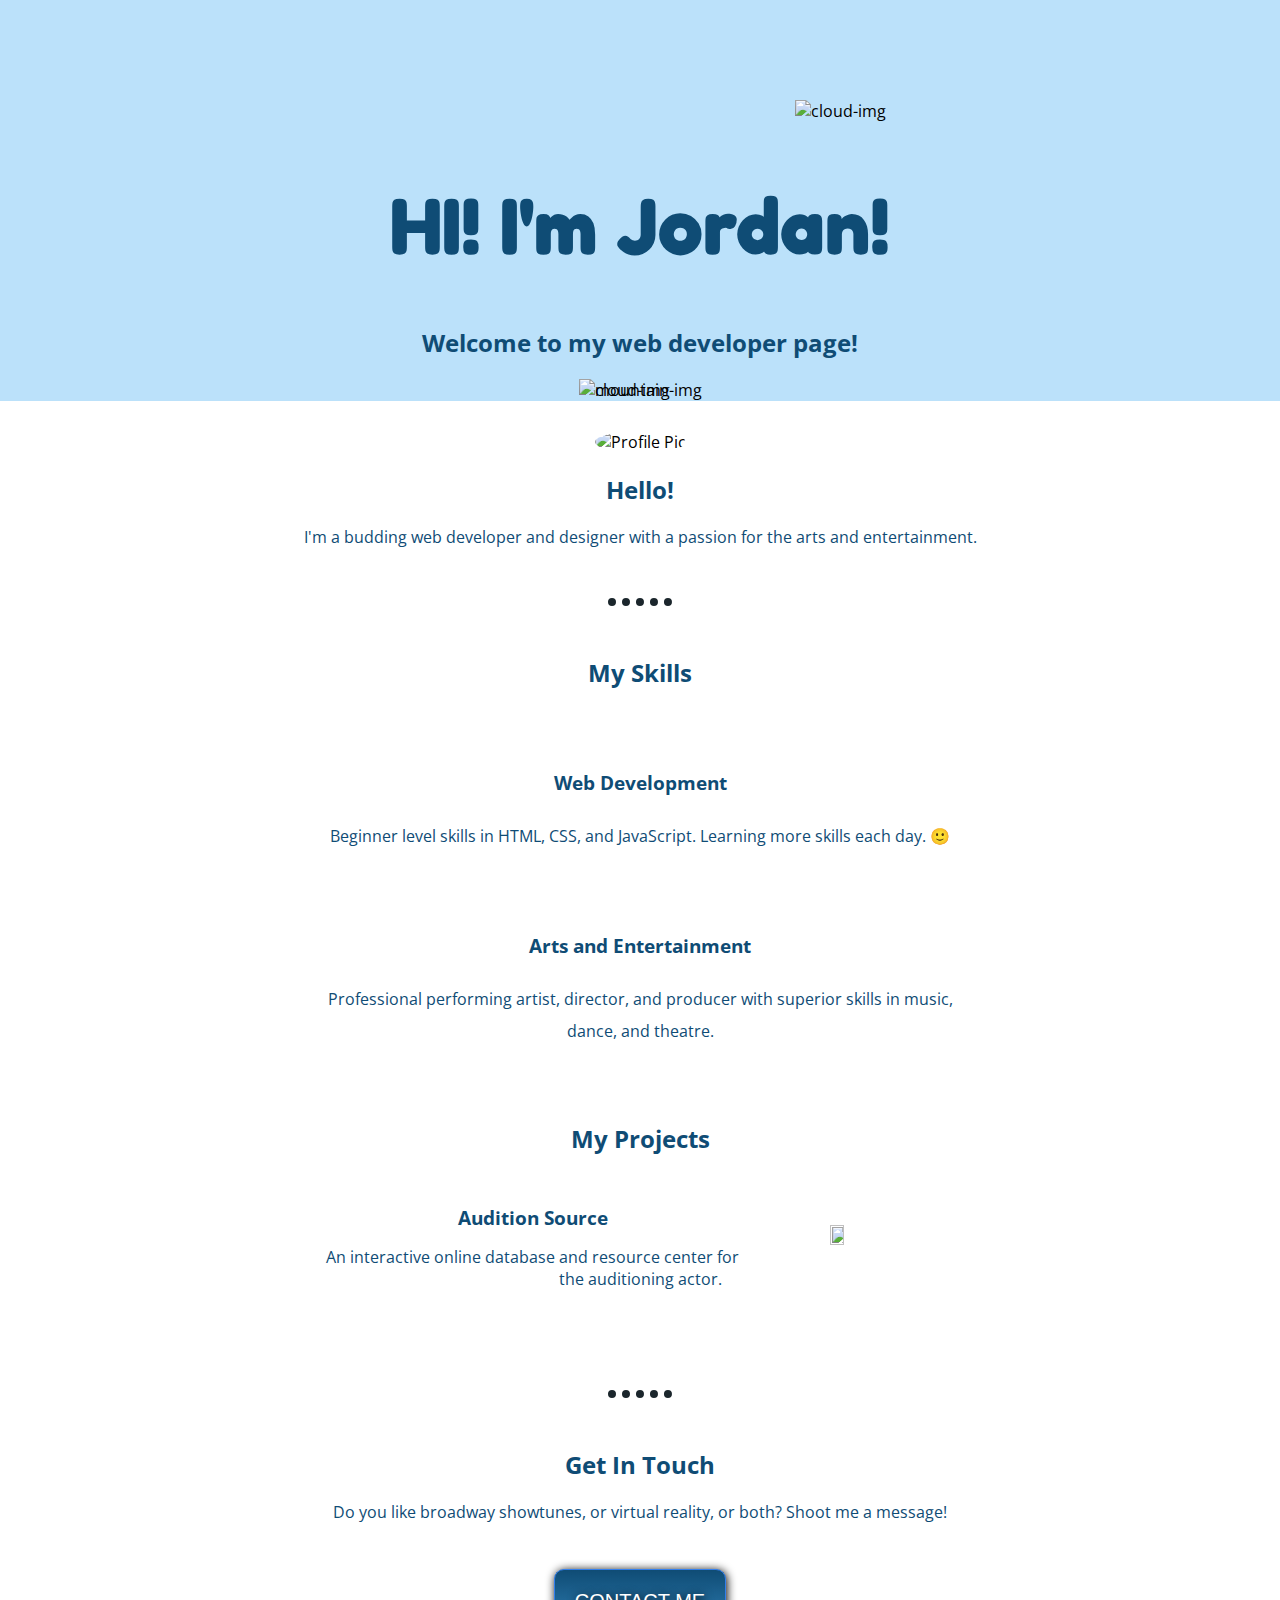
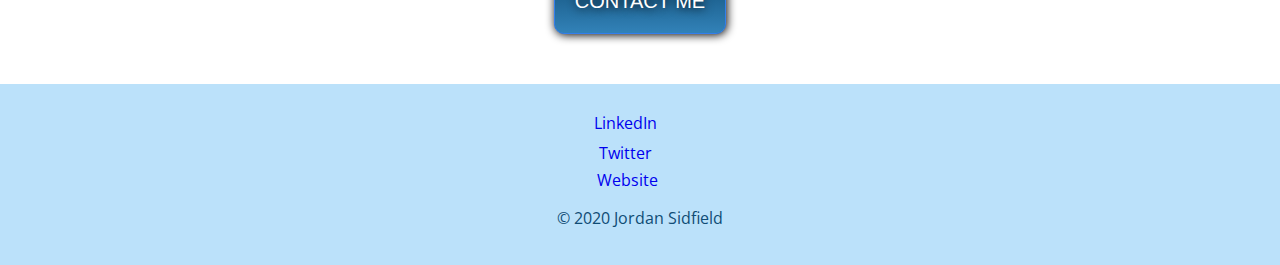
==== index.html @ 5e894c9b "Add files via upload" ====
<!DOCTYPE html>
<html lang="en" dir="ltr">

<head>
  <meta charset="utf-8">
  <title>Websites By Jordan Sidfield</title>
  <link rel="stylesheet" href="css/jordanstyle.css">
  <link rel="shortcut icon" href="favicon.ico" type="image/x-icon">
  <link rel="icon" href="favicon.ico" type="image/x-icon">
  <link href="https://fonts.googleapis.com/css2?family=Fredoka+One&family=Open+Sans&display=swap" rel="stylesheet">
  <script src="https://unpkg.com/@lottiefiles/lottie-player@latest/dist/lottie-player.js"></script>
  <script src="https://unpkg.com/@lottiefiles/lottie-interactivity@latest/dist/lottie-interactivity.min.js"></script>
  <script src="https://unpkg.com/@lottiefiles/lottie-player@0.4.0/dist/lottie-player.js"></script>
</head>

<body>

  <script>
  LottieInteractivity.create({
      mode:"scroll",
      player:'#scrollinglottie',
      actions: [
          {
              visibility:[0,1],
              type: "seek",
              frames: [0, 100],
          },
      ]
  });
  </script>
  <div class="Top-Container">
    <img class="top-cloud" src="/Users/jordansidfield/Documents/Web Dev Bootcamp/Web Development/CSS - My Site/CSS - My Site Images/cloud.png" alt="cloud-img">
    <h1>HI! I'm Jordan!</h1>
    <h2>Welcome to my web developer page!</h2>
    <img class="bottom-cloud" src="/Users/jordansidfield/Documents/Web Dev Bootcamp/Web Development/CSS - My Site/CSS - My Site Images/cloud.png" alt="cloud-img">
    <img src="/Users/jordansidfield/Documents/Web Dev Bootcamp/Web Development/CSS - My Site/CSS - My Site Images/mountain.png" alt="mountain-img">
  </div>

  <div class="middle-container">
    <div class="profile">
      <img class="profile-picture" src="http://www.jordansidfield.com/uploads/1/6/1/8/16186140/img-0157smirkbusiness_orig.jpg" alt="Profile Pic" style="height: 30%; width: 30%;">
      <h2>Hello!</h2>
      <p>I'm a budding web developer and designer with a passion for the arts and entertainment.</p>
    </div>
    <hr>
    <div class="skills">
      <h2>My Skills</h2>
      <div class="skill-row">
        <lottie-player class="WebDev-Icon" src="https://assets3.lottiefiles.com/packages/lf20_dRTIsg.json"  background="transparent"  speed="1.5"  style="width: 50%; height: 50%;"  loop  autoplay></lottie-player>
        <h3>Web Development</h3>
        <p>Beginner level skills in HTML, CSS, and JavaScript. Learning more skills each day. 🙂 </p>
      </div>
      <div class="skill-row">
        <lottie-player class="Drama-Masks" id="scrollinglottie" src="https://assets8.lottiefiles.com/packages/lf20_YHvtdL.json" style="width:50%; height: 50%;" speed="1" background="transparent" loop autoplay></lottie-player>

        <h3>Arts and Entertainment</h3>

        <p>Professional performing artist, director, and producer with superior skills in music, dance, and theatre.</p>
      </div>
      <div class="projects">
        <h2>My Projects</h2>
        <div class="project-spacer">

        </div>
<a href="http://www.auditionsource.org" style="text-decoration: none;"><img class="auditionlogo" src="/Users/jordansidfield/Documents/Web Dev Bootcamp/Web Development/CSS - My Site/CSS - My Site Images/bluemusicbinder.png" height="15%" width="15%" />
        <h3 class="auditionlink" >Audition Source</h3></a>
        <p>
          An interactive online database and resource center for the auditioning actor.
        </p>



      </div>
    </div>


    <hr>
    <div class="contact-me">
      <h2>Get In Touch</h2>
      <p>Do you like broadway showtunes, or virtual reality, or both? Shoot me a message!</p>
      <a class="btn" href="mailto:jsidfield@gmail.com">CONTACT ME</a>
    </div>
  </div>


  <div class="bottom-container">
    <a class="footer-link" href="https://www.linkedin.com/in/jordan-sidfield">LinkedIn
      <lottie-player class="linkedin-icon" src="https://assets5.lottiefiles.com/packages/lf20_fdhI9S.json" background="transparent" speed="1" style="width: 25px; height: 25px;" hover loop viewBox="0 0 25 25"  />
    </a>

<div>
    <a class="twitter-link" href="https://twitter.com/Mrbojangles01">Twitter
    <lottie-player class="twitter-bird" src="https://assets3.lottiefiles.com/packages/lf20_0FyMSp.json"  background="transparent"  speed="1"  style="width: 25px; height: 25px;" hover loop viewBox="0 0 25 25"  />
    </a>
</div>

    <div class="websitebtn">
      <a class="website-link" href="http://www.jordansidfield.com/">Website
        <lottie-player class="globe1" src="https://assets9.lottiefiles.com/packages/lf20_q6fN9c.json"  background="transparent"  speed="6"  style="width: 22px; height: 22px;" hover loop viewBox= "0 0 24 24" />

      </a>
    </div>
    <p>© 2020 Jordan Sidfield</p>
  </div>

</body>

</html>
---- css/jordanstyle.css ----
body {
  margin: 0;
  text-align: center;
  font-family: 'Open Sans', sans-serif;
  ;
}

h1 {
  font-size: 5rem;
  color: #0f4c75;
  font-family: 'Fredoka One', sans-serif;
}

h2 {
  color: #0f4c75;
}

h3 {
  color: #0f4c75;
}

p {
  color: #0f4c75;
}

hr {
  margin-top: 50px;
  margin-bottom: 50px;
  width: 5%;
  border-width: 8px;
  border-style: dotted none none;
  border-color: #1b262c;
}

.Top-Container {
  background-color: #bbe1fa;
}

.bottom-cloud {
  position: absolute;
}

.top-cloud {
  position: relative;
  margin-left: 400px;
  padding-top: 100px;
}

.profile-picture {
  Margin-top: 30px;
  border-radius: 100%;
  height: 20%;
  width: 20%;
}

.skill-row {
  width: 50%;
  margin: 75px auto 75px auto;
  line-height: 2;
  text-align: center;
}

.WebDev-Icon {
  float: left;
  margin-right: 75px;
}

.Drama-Masks {
  float: right;
  margin-left: 75px;
}

.projects {
  width: 50%;
  margin: 100px auto 100px auto;
  margin-top: 50px;
  text-align: center;

}

.project-spacer {margin-bottom: 50px;
margin-top: 50px;}

.auditionlogo {
  float: right;
  margin-right: 75px;
  margin-left: 45px;
  margin-top: 20px;
}
.auditionlink {margin: 1px;}

.auditionlink:hover {
  color: #bbe1fa;
}

.contact-me {
  margin-top: 10%;
  align-items: center;
  margin: 30px auto 50px;
}

.btn {
  margin-top: 30px;
  background: #0F4C75;
  background-image: -webkit-linear-gradient(top, #0F4C75, #3282B8);
  background-image: -moz-linear-gradient(top, #0F4C75, #3282B8);
  background-image: -ms-linear-gradient(top, #0F4C75, #3282B8);
  background-image: -o-linear-gradient(top, #0F4C75, #3282B8);
  background-image: linear-gradient(to bottom, #0F4C75, #3282B8);
  -webkit-border-radius: 10px;
  -moz-border-radius: 10px;
  border-radius: 10px;
  color: #FFFFFF;
  font-family: sans-serif;
  font-size: 20px;
  font-weight: 100;
  padding: 20px;
  -webkit-box-shadow: 1px 1px 10px 0 #000000;
  -moz-box-shadow: 1px 1px 10px 0 #000000;
  box-shadow: 1px 1px 10px 0 #000000;
  text-shadow: 1px 1px 10px #000000;
  border: solid #337FED 1px;
  text-decoration: none;
  display: inline-block;
  cursor: pointer;
  text-align: center;
}

.btn:hover {
  border: solid #337FED 1px;
  background: #BBE1FA;
  background-image: -webkit-linear-gradient(top, #BBE1FA, #1B262C);
  background-image: -moz-linear-gradient(top, #BBE1FA, #1B262C);
  background-image: -ms-linear-gradient(top, #BBE1FA, #1B262C);
  background-image: -o-linear-gradient(top, #BBE1FA, #1B262C);
  background-image: linear-gradient(bottom, #BBE1FA, #1B262C);
  -webkit-border-radius: 10px;
  -moz-border-radius: 10px;
  border-radius: 10px;
  text-decoration: none;
  font-style: oblique;
  color: #000000;
}

.bottom-container {
  margin-top: 30px;
  background-color: #BBE1FA;
  padding: 20px;
}

.globe1 {
  display: inline-table;
}

.website-link {
  text-decoration: none;
}

.website-link:hover {
  color: #ffffff;
  animation-play-state: running;
}

.linkedin-icon {
  display: inline-table;
}

.linkedin-icon:hover {
  animation-play-state: running;
}

.twitter-link {
  text-decoration: none;
}

.twitter-bird {
  display: inline-table;
}

.twitter-link:hover {
  color: #ffffff;
  animation-play-state: running;
}

.twitter-icon:hover {
  animation-play-state: running;
}

.footer-link {
  margin: 10px;
  text-decoration: none;
}

.footer-link:hover {
  color: #FFFFFF;
  animation-play-state: running;
}
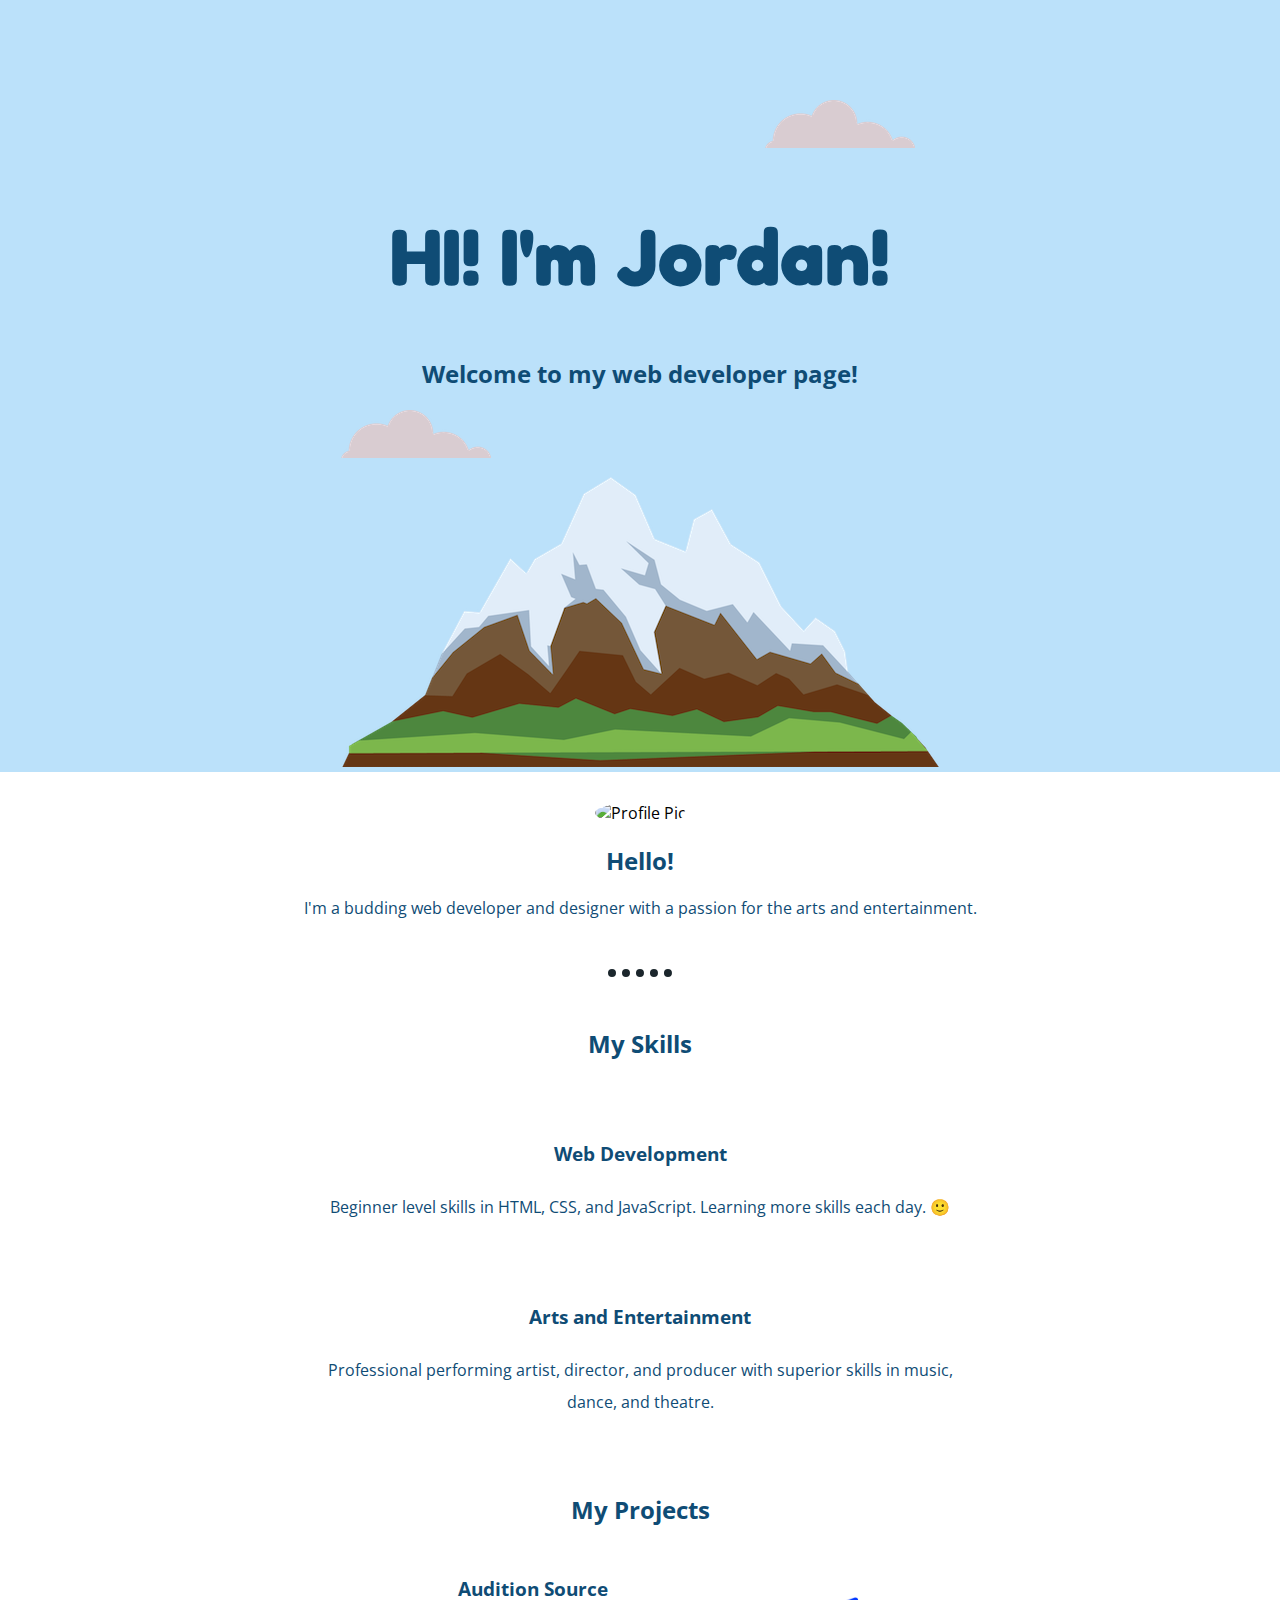
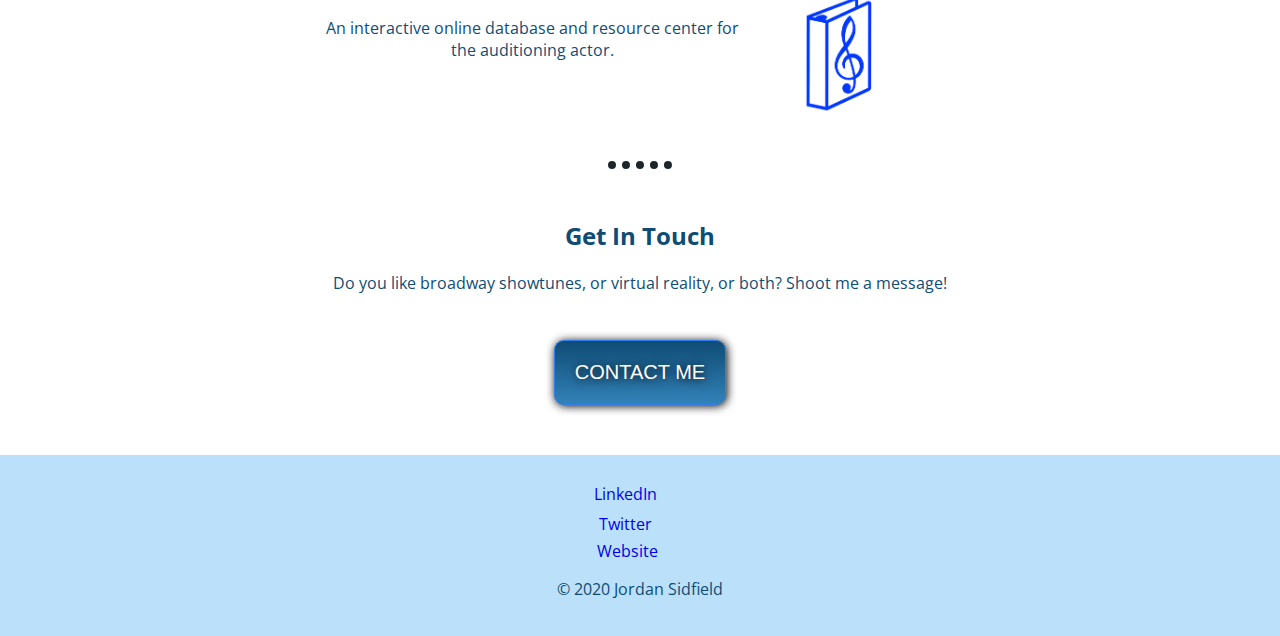
==== commit 98764a27: "Update index.html" ====
--- a/index.html
+++ b/index.html
@@ -29,11 +29,11 @@
   });
   </script>
   <div class="Top-Container">
-    <img class="top-cloud" src="/Users/jordansidfield/Documents/Web Dev Bootcamp/Web Development/CSS - My Site/CSS - My Site Images/cloud.png" alt="cloud-img">
+    <img class="top-cloud" src="CSS - My Site Images/cloud.png" alt="cloud-img">
     <h1>HI! I'm Jordan!</h1>
     <h2>Welcome to my web developer page!</h2>
-    <img class="bottom-cloud" src="/Users/jordansidfield/Documents/Web Dev Bootcamp/Web Development/CSS - My Site/CSS - My Site Images/cloud.png" alt="cloud-img">
-    <img src="/Users/jordansidfield/Documents/Web Dev Bootcamp/Web Development/CSS - My Site/CSS - My Site Images/mountain.png" alt="mountain-img">
+    <img class="bottom-cloud" src="CSS - My Site Images/cloud.png" alt="cloud-img">
+    <img src="CSS - My Site Images/mountain.png" alt="mountain-img">
   </div>
 
   <div class="middle-container">
@@ -62,7 +62,7 @@
         <div class="project-spacer">
 
         </div>
-<a href="http://www.auditionsource.org" style="text-decoration: none;"><img class="auditionlogo" src="/Users/jordansidfield/Documents/Web Dev Bootcamp/Web Development/CSS - My Site/CSS - My Site Images/bluemusicbinder.png" height="15%" width="15%" />
+<a href="http://www.auditionsource.org" style="text-decoration: none;"><img class="auditionlogo" src="CSS - My Site Images/bluemusicbinder.png" height="15%" width="15%" />
         <h3 class="auditionlink" >Audition Source</h3></a>
         <p>
           An interactive online database and resource center for the auditioning actor.
